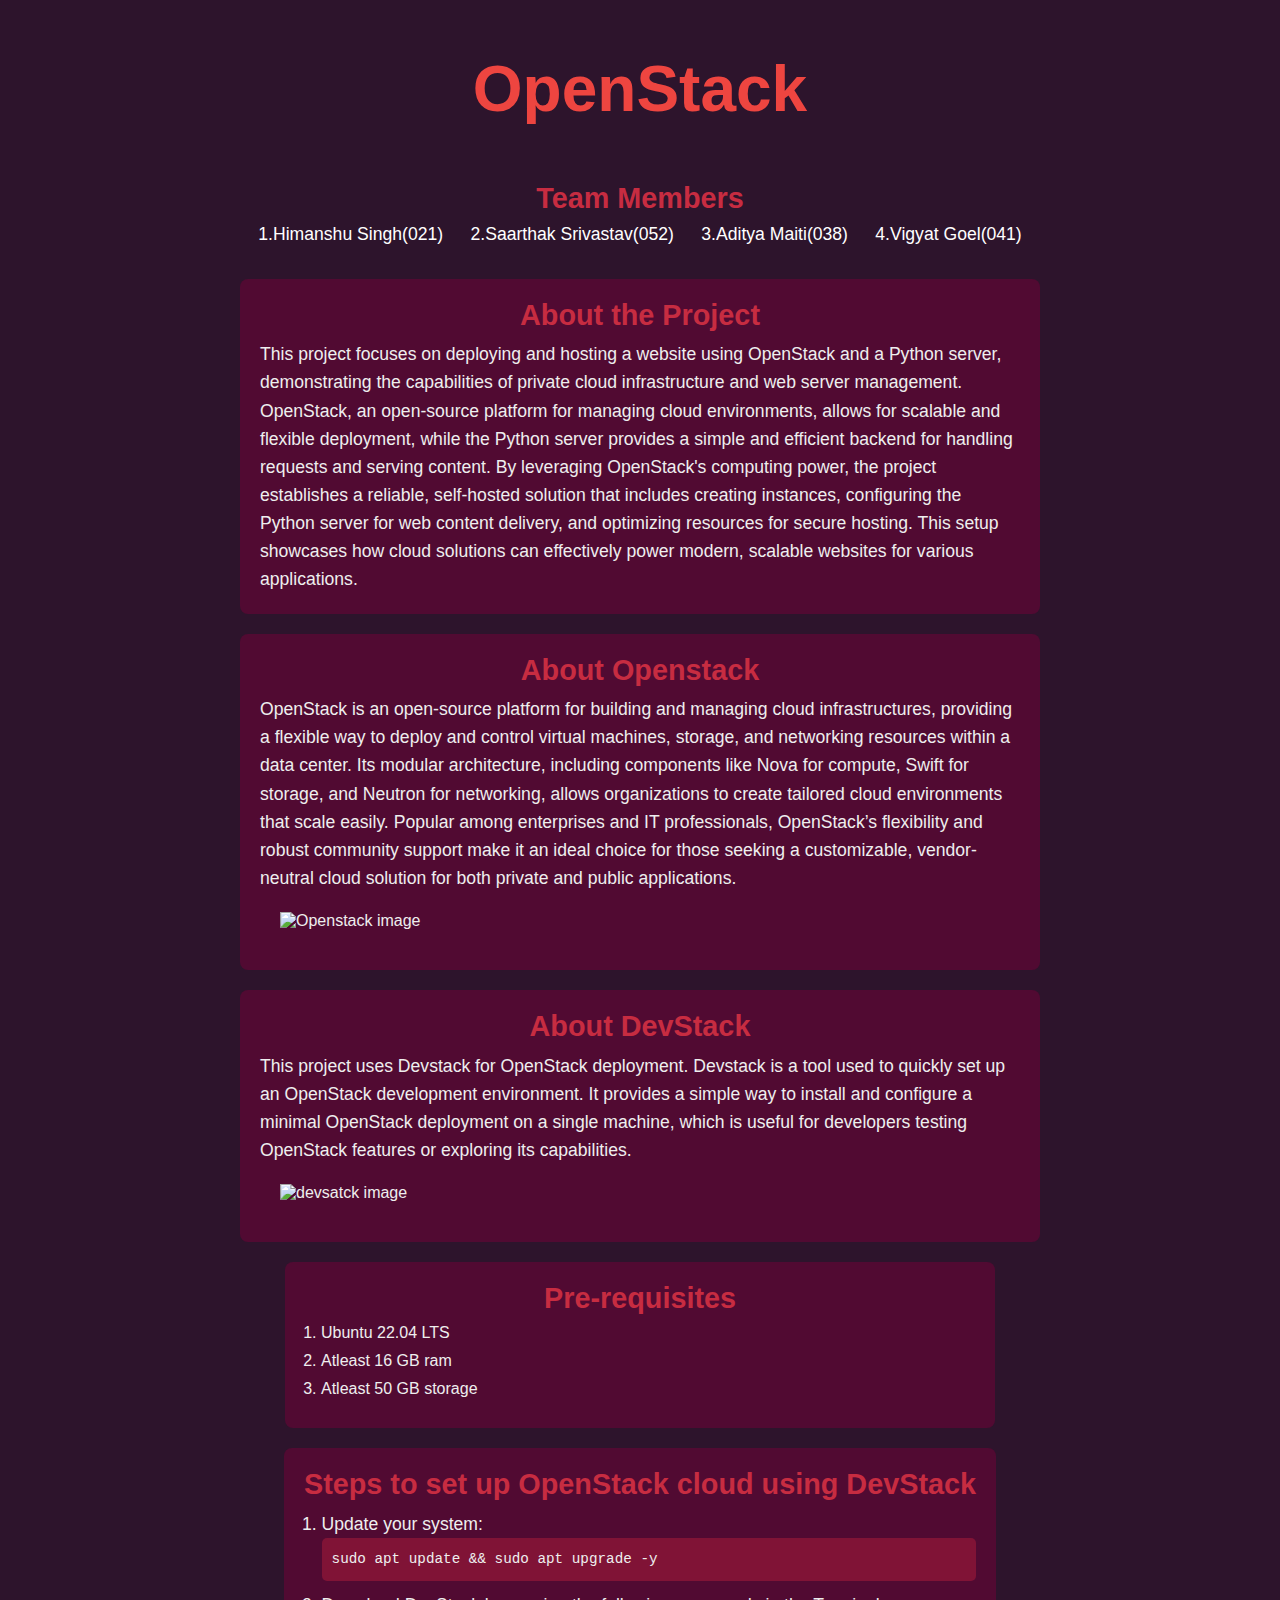
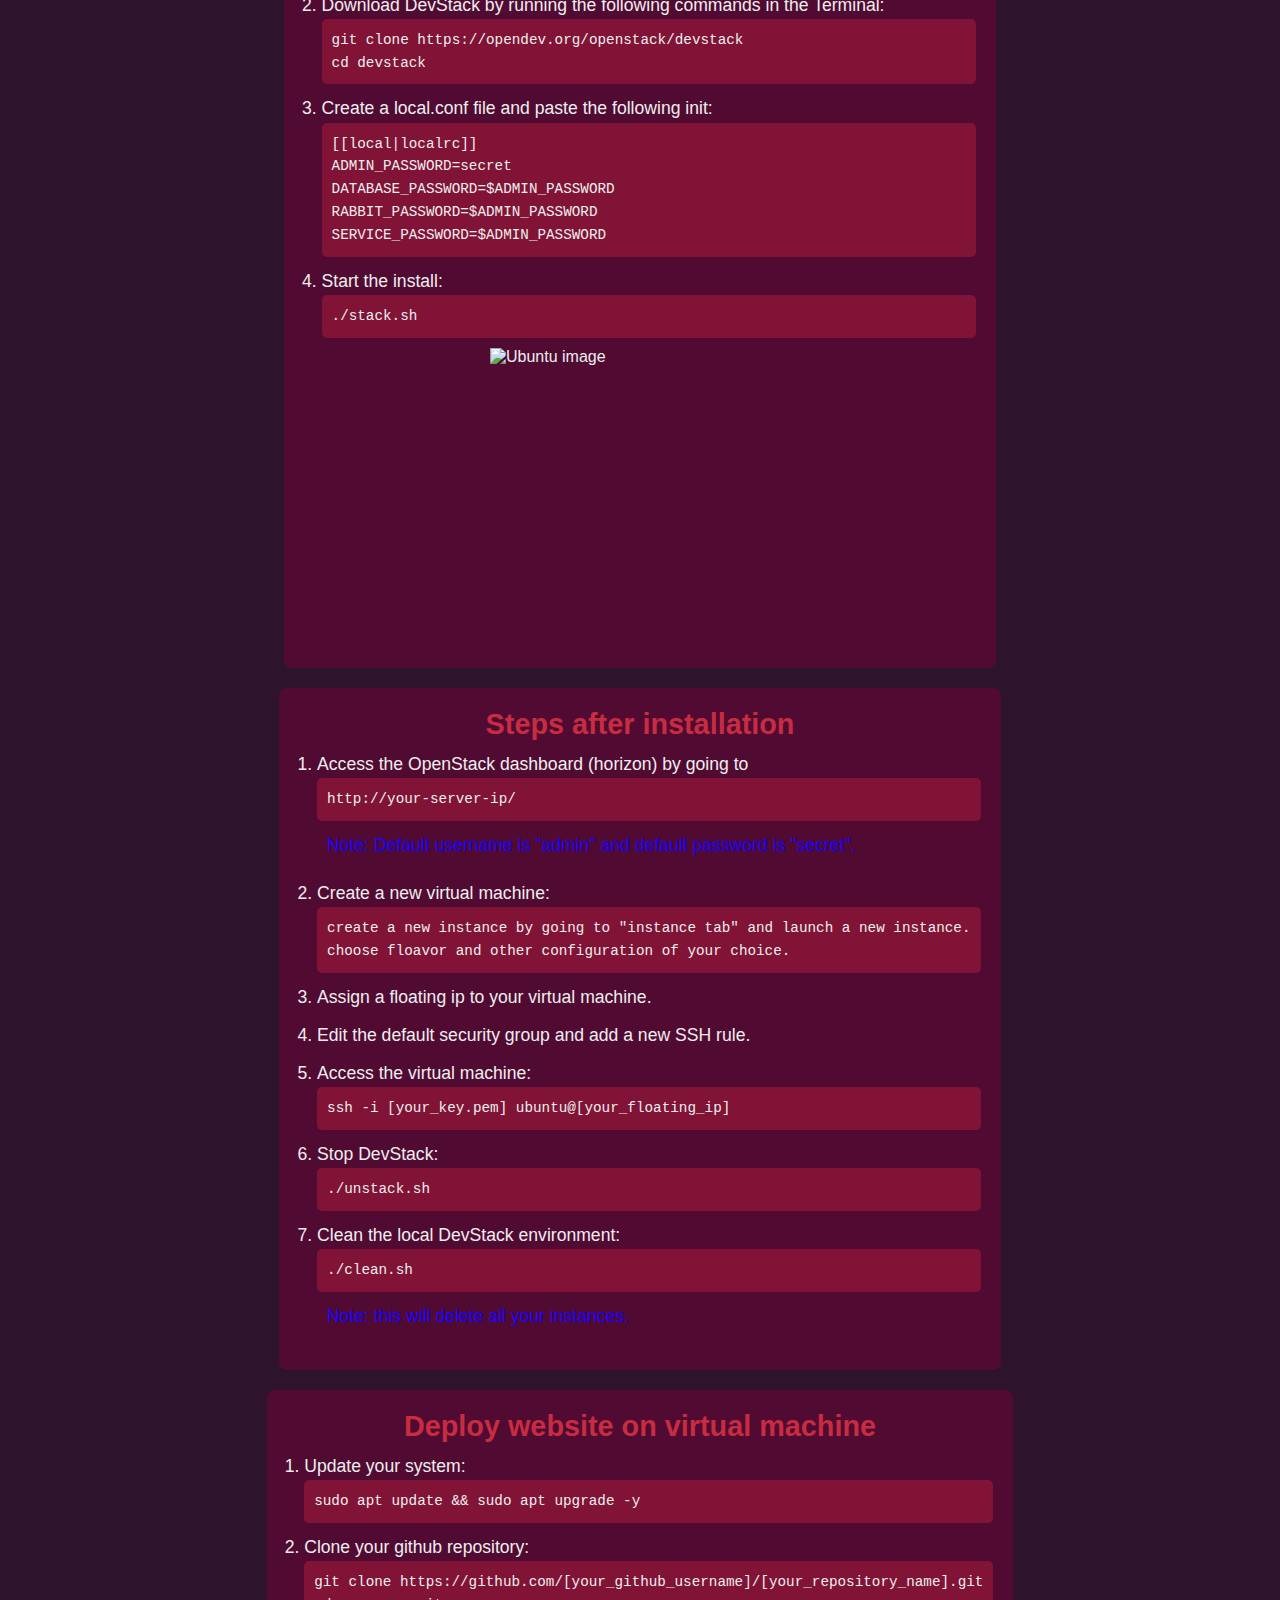
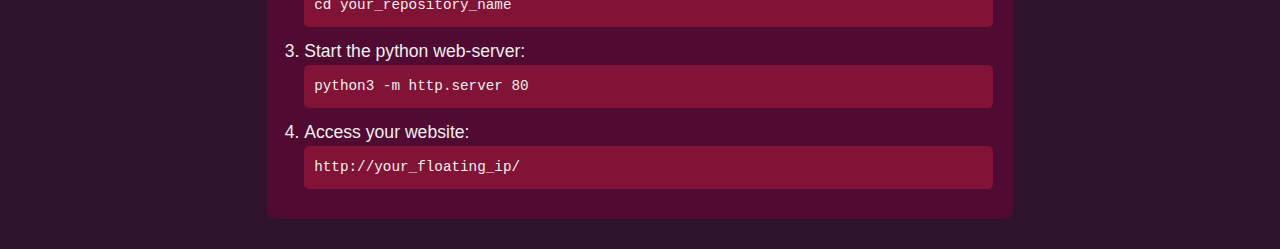
==== index.html @ 12f07c72 "Add files via upload" ====
<!DOCTYPE html>
<html>
<head>
  <title>openstack project</title>
  <link rel = 'icon' href = 'your website icon'>
  <link rel="stylesheet" href="style.css">
  
</head>

<body>
    <h1>OpenStack</h1>

    <div class="team">
        <h2>Team Members</h2>
        <p class="team-members">1.Himanshu Singh(021) &emsp;  2.Saarthak Srivastav(052) &emsp;  3.Aditya Maiti(038) &emsp;  4.Vigyat Goel(041)</p>
    </div>
    

    <div class="project-description">
        <h2>About the Project</h2>
        <p>
            This project focuses on deploying and hosting a website using OpenStack and a Python server, demonstrating the capabilities of private cloud infrastructure and web server management. OpenStack, an open-source platform for managing cloud environments, allows for scalable and flexible deployment, while the Python server provides a simple and efficient backend for handling requests and serving content. By leveraging OpenStack's computing power, the project establishes a reliable, self-hosted solution that includes creating instances, configuring the Python server for web content delivery, and optimizing resources for secure hosting. This setup showcases how cloud solutions can effectively power modern, scalable websites for various applications.
        </p>
    </div>

    <div class="project-description">
        <h2>About Openstack</h2>
        <p>
            OpenStack is an open-source platform for building and managing cloud infrastructures, providing a flexible way to deploy and control virtual machines, storage, and networking resources within a data center. Its modular architecture, including components like Nova for compute, Swift for storage, and Neutron for networking, allows organizations to create tailored cloud environments that scale easily. Popular among enterprises and IT professionals, OpenStack’s flexibility and robust community support make it an ideal choice for those seeking a customizable, vendor-neutral cloud solution for both private and public applications.
        </p>
        <div class="image-container">
            <img class="openstack-image" src="https://cdn.freelogovectors.net/wp-content/uploads/2017/03/OpenStack_Logo.png" alt="Openstack image">
        </div>
        
    </div>

    <div class="project-description">
        <h2>About DevStack</h2>
        <p>
            This project uses Devstack for OpenStack deployment. Devstack is a tool used to quickly set up an OpenStack development environment. It provides a simple way to install and configure a minimal OpenStack deployment on a single machine, which is useful for developers testing OpenStack features or exploring its capabilities.
        </p>
        <img class="devstack-image" src="https://etoews.github.io/img/posts/devstack.png" alt="devsatck image">
    </div>


    <div class="prerequisites" >
        <h2>Pre-requisites</h2>
        <ol>
            <li>Ubuntu 22.04 LTS</li>
            <li>Atleast 16 GB ram</li>
            <li>Atleast 50 GB storage</li>
        </ol>
    </div>

    <div class="steps">
        <h2>Steps to set up OpenStack cloud using DevStack</h2>
        <ol>
            <li>Update your system:
                <pre>
sudo apt update && sudo apt upgrade -y</pre>
            </li>
            <li>Download DevStack by running the following commands in the Terminal:
                <pre>
git clone https://opendev.org/openstack/devstack
cd devstack</pre>
            </li>
            <li>Create a local.conf file and paste the following init:
                <pre>
[[local|localrc]]
ADMIN_PASSWORD=secret
DATABASE_PASSWORD=$ADMIN_PASSWORD
RABBIT_PASSWORD=$ADMIN_PASSWORD
SERVICE_PASSWORD=$ADMIN_PASSWORD</pre>
            <li>Start the install:
                <pre>
./stack.sh</pre>
           
        </ol>

        <div class="image-container">
            <img class="ubuntu-image" src="https://pluspng.com/img-png/ubuntu-logo-png-ubuntu-icon-logo-png-transparent-amp-svg-vector-pluspng-2400x2390.png" width ="300" height="300" alt="Ubuntu image">
        </div>
    </div>

    <div class="steps">
        <h2>Steps after installation</h2>
        <ol>
            <li>Access the OpenStack dashboard (horizon) by going to <pre>http://your-server-ip/</pre>
            <p class="note">Note: Default username is "admin" and default password is "secret".</p></li>
            <li>
                Create a new virtual machine:

                <pre>
create a new instance by going to "instance tab" and launch a new instance.
choose floavor and other configuration of your choice.</pre>
            </li>
            <li>
                Assign a floating ip to your virtual machine.
            </li>
            <li>
                Edit the default security group and add a new SSH rule.
            </li>
            <li>
                Access the virtual machine:
                <pre>
ssh -i [your_key.pem] ubuntu@[your_floating_ip]</pre>
            </li>
            <li>
                Stop DevStack:
                <pre>
./unstack.sh</pre>
            </li>
            <li>
                Clean the local DevStack environment:
                <pre>./clean.sh</pre>
                <p class="note">Note: this will delete all your instances.</p>
            </li>
        </ol>
    </div>
    <div class="steps">
        <h2>Deploy website on virtual machine</h2>
        <ol>
            <li>Update your system:
                <pre>
sudo apt update && sudo apt upgrade -y</pre>
            </li>
            <li>
                Clone your github repository:
                <pre>git clone https://github.com/[your_github_username]/[your_repository_name].git
cd your_repository_name</pre>

            </li>
            <li>
                Start the python web-server:
                <pre>python3 -m http.server 80</pre>
            </li>
            <li>
                Access your website:
                <pre>http://your_floating_ip/</pre>
            </li>
        </ol>

    </div>

</body>

</html>
---- style.css ----
/* Base Styles */
* {
    margin: 0;
    padding: 0;
    box-sizing: border-box;
}

body {
    font-family: Arial, sans-serif;
    background-color: #2D142C;
    color: #EEE;
    display: flex;
    flex-direction: column;
    align-items: center;
    padding: 20px;
}

h1 {
    font-size: 4em;
    text-align: center;
    margin: 0.5em 0;
    color: #EE4540;
}

h2 {
    color: #C72C41;
    font-size: 1.8em;
    margin-bottom: 0.3em;
    text-align: center;
}

/* Team Section */
.team {
    margin: 1.5em 0;
    text-align: center;
}

.team-members {
    font-size: 1.1em;
    color: white;
    display: flex;
    justify-content: center;
    gap: 15px;
    flex-wrap: wrap; /* Wraps to the next line on smaller screens */
    text-align: center;
}

.team p {
    font-size: 1.1em;
   /* color: #510A32;    */
}

/* Project Description & Steps */
.project-description, .steps {
    max-width: 800px;
    background-color: #510A32;
    padding: 20px;
    margin: 10px 0;
    border-radius: 8px;
}

.openstack-image{
    display: flex;
    justify-content: center;
    align-items: center;
    padding: 20px;
    max-width: 100%; /* Ensures the image fits within the container */
    height: auto;
}

.ubuntu-image{
    display: block;
  margin-left: auto;
  margin-right: auto;
    
    width :"300";
    height:"300"x
}

.project-description p, .steps ol {
    font-size: 1.1em;
    color: #EEE;
    line-height: 1.6;
}

.steps ol {
    padding-left: 1em;
}

.steps li {
    margin-bottom: 10px;
}

pre {
    background-color: #801336;
    color: #EEE;
    padding: 10px;
    border-radius: 5px;
    overflow-x: auto;
}
.devstack-image{
    display: block;
    margin-left: auto;
    margin-right: auto;
    padding: 20px;
    max-width: 100%; /* Ensures the image fits within the container */
    height: auto;
}
.prerequisites{
  /*  max-width: 800px;  */
    background-color: #510A32;
    padding: 20px;
    margin: 10px 0;
    border-radius: 8px;
    width: 710px;

}
.prerequisites ol{
    padding-left: 1em;
}
.prerequisites li {
    margin-bottom: 10px;
}

/* Responsive Layout */
@media (max-width: 768px) {
    h1 {
        font-size: 2em;
    }

    h2 {
        font-size: 1.5em;
    }

    .team p {
        font-size: 1em;
    }

    .project-description, .steps {
        padding: 15px;
    }
}

@media (max-width: 480px) {
    h1 {
        font-size: 1.8em;
    }

    .project-description, .steps {
        width: 90%;
    }
}

.note {
    padding: 10px;
    color: #1500ff;
}
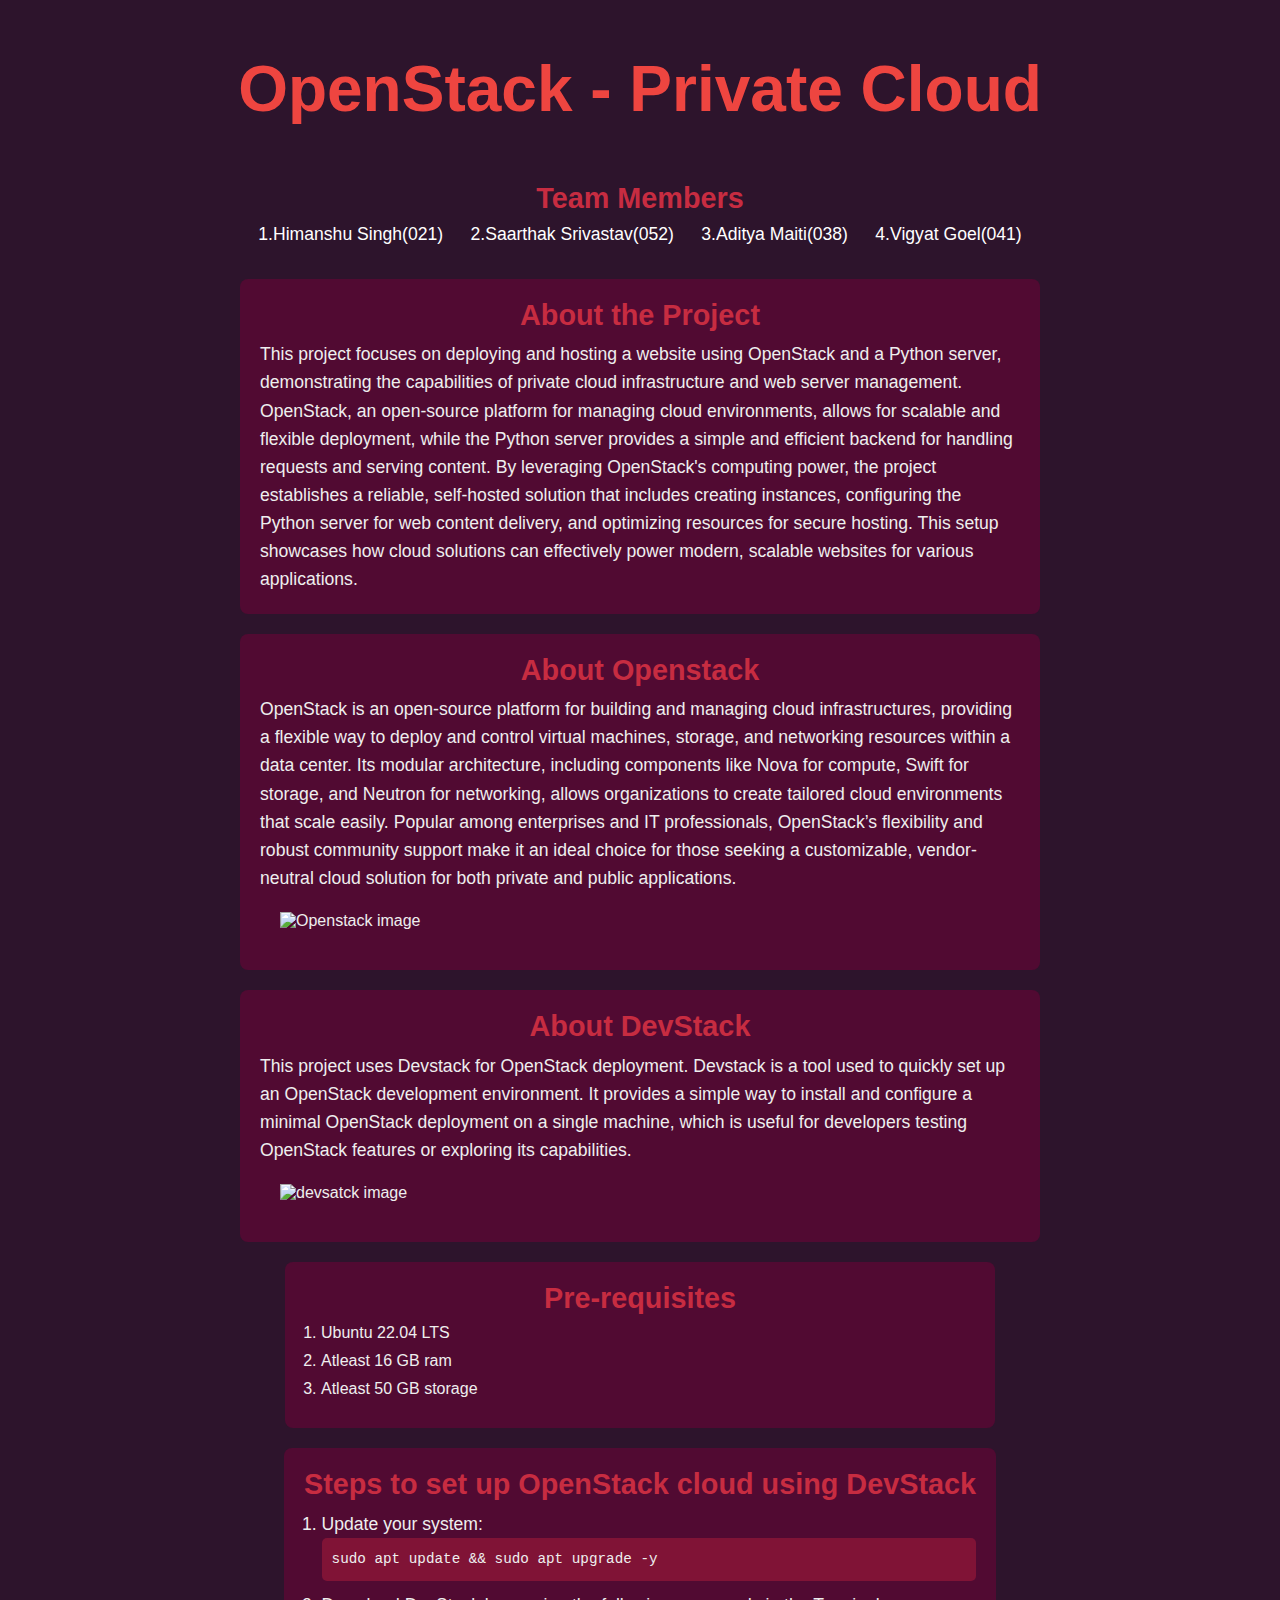
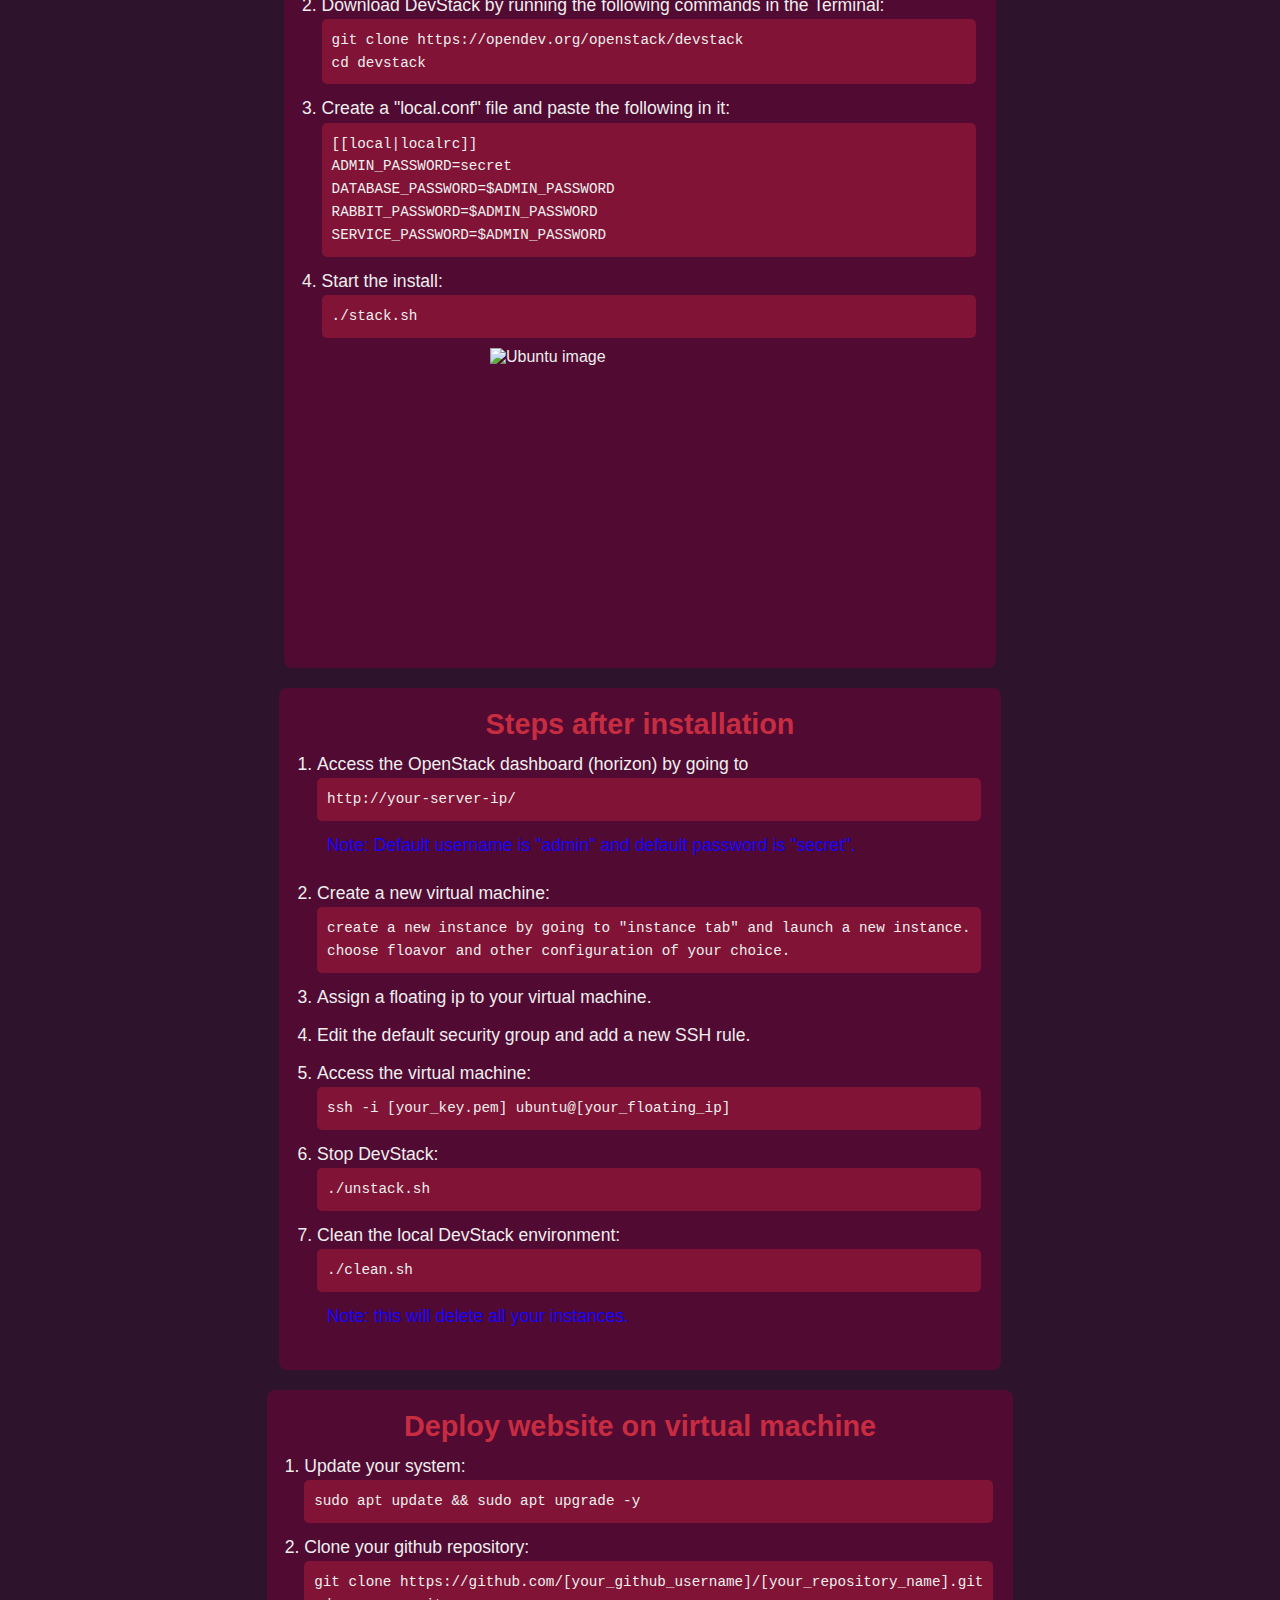
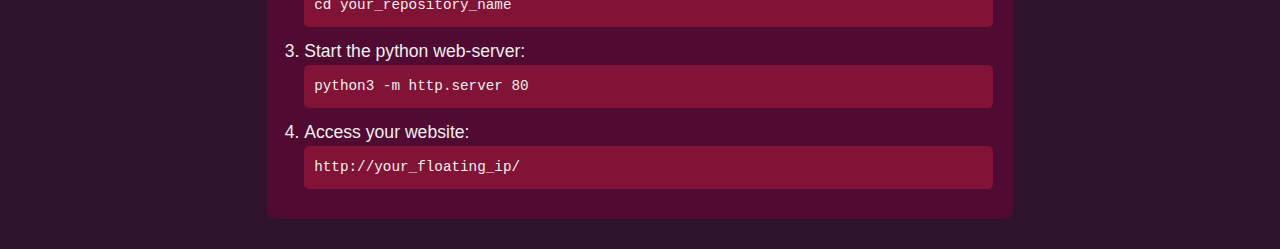
==== commit cc42d2fb: "Update index.html" ====
--- a/index.html
+++ b/index.html
@@ -2,13 +2,13 @@
 <html>
 <head>
   <title>openstack project</title>
-  <link rel = 'icon' href = 'your website icon'>
-  <link rel="stylesheet" href="style.css">
+ <!-- <link rel = 'icon' href = 'your website icon'>
+--><link rel="stylesheet" href="style.css">
   
 </head>
 
 <body>
-    <h1>OpenStack</h1>
+    <h1>OpenStack - Private Cloud</h1>
 
     <div class="team">
         <h2>Team Members</h2>
@@ -64,7 +64,7 @@
 git clone https://opendev.org/openstack/devstack
 cd devstack</pre>
             </li>
-            <li>Create a local.conf file and paste the following init:
+            <li>Create a "local.conf" file and paste the following in it:
                 <pre>
 [[local|localrc]]
 ADMIN_PASSWORD=secret
@@ -144,4 +144,4 @@
 
 </body>
 
-</html>+</html>
